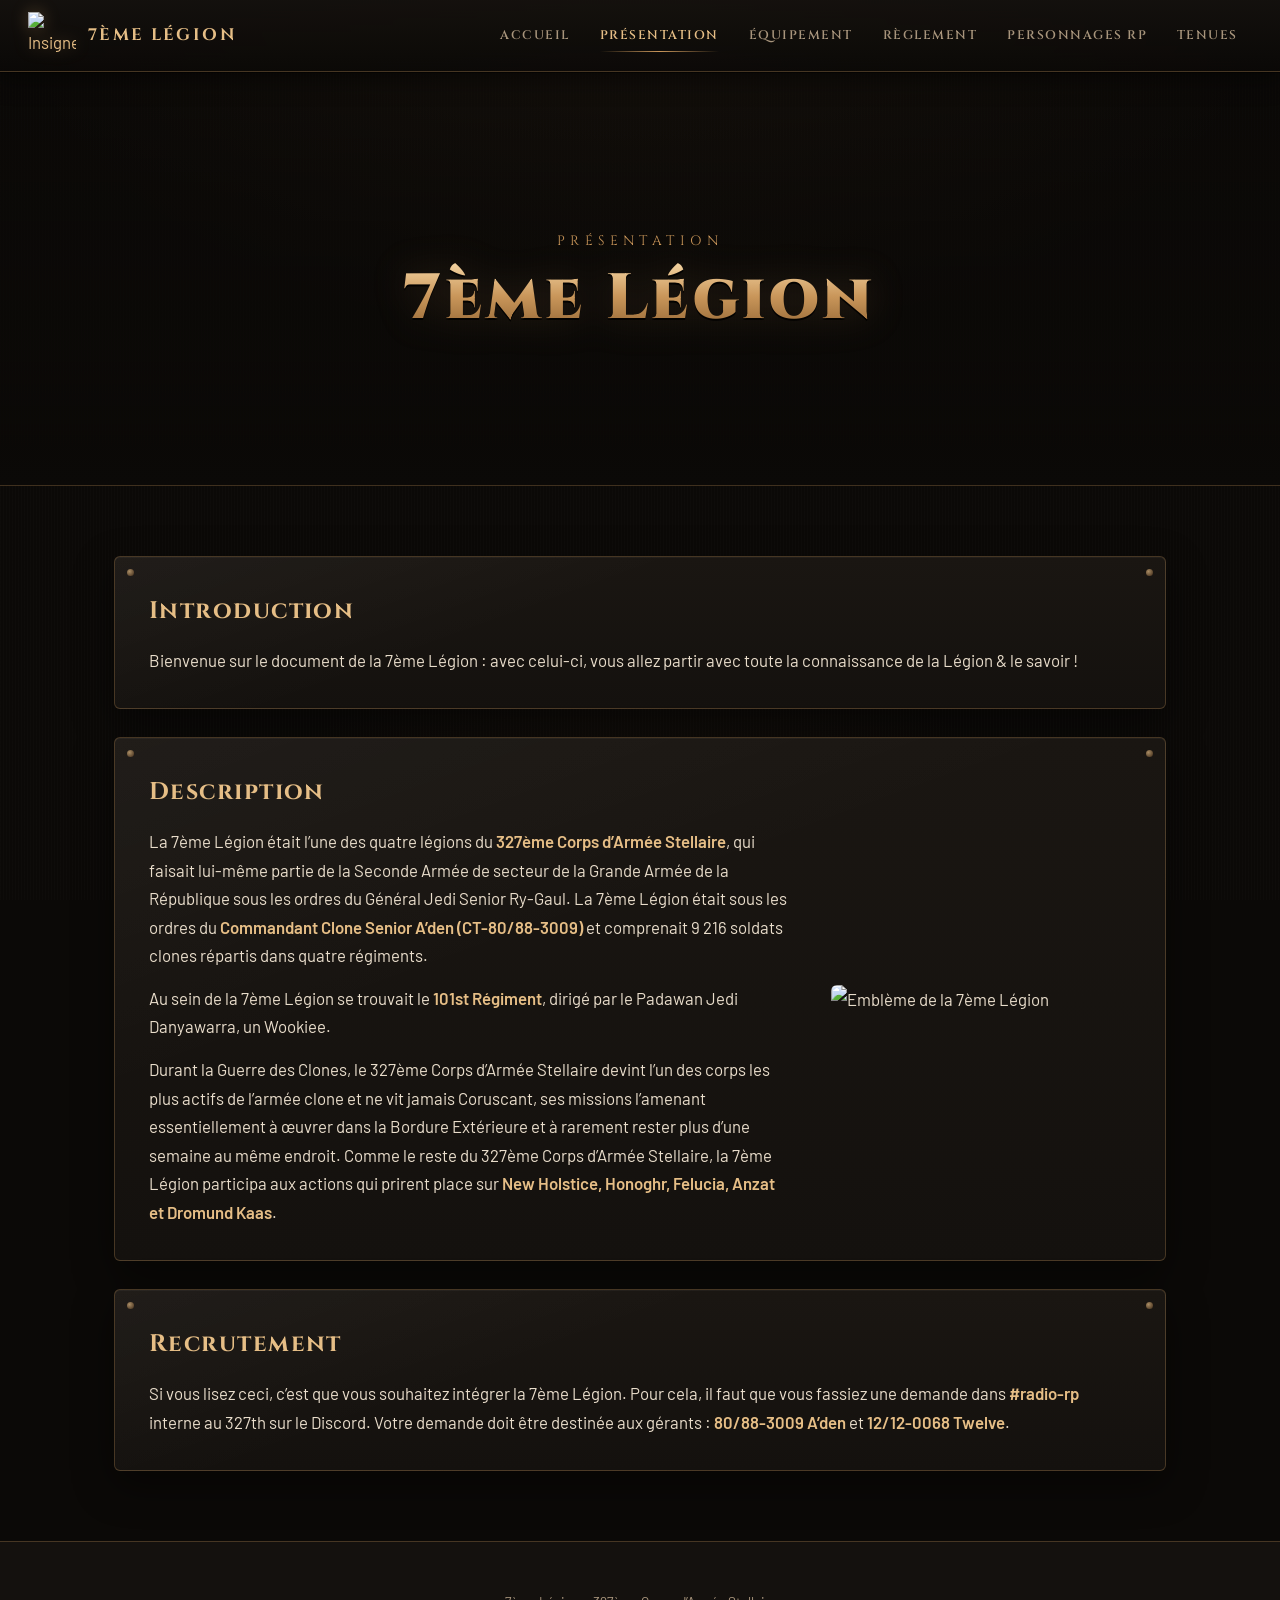
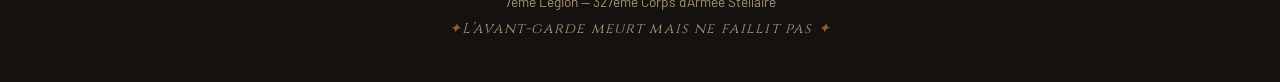
==== presentation.html @ 71ca040e "Add files via upload" ====
<!DOCTYPE html>
<html lang="fr">
<head>
  <meta charset="UTF-8">
  <meta name="viewport" content="width=device-width, initial-scale=1.0">
  <title>7ème Légion — Présentation</title>
  <meta name="description" content="Site officiel de la 7ème Légion du 327ème Corps d’Armée Stellaire — L’avant-garde meurt mais ne faillit pas.">
  <meta property="og:title" content="7ème Légion">
  <meta property="og:image" content="https://i.imgur.com/jCgu0c6.png">
  <meta name="theme-color" content="#0B0907">
  <link rel="icon" type="image/png" href="https://i.imgur.com/jCgu0c6.png">
  <link rel="apple-touch-icon" href="https://i.imgur.com/jCgu0c6.png">
  <link rel="preconnect" href="https://fonts.googleapis.com">
  <link rel="preconnect" href="https://fonts.gstatic.com" crossorigin>
  <link href="https://fonts.googleapis.com/css2?family=Cinzel:wght@400;600;700;900&family=Barlow:ital,wght@0,400;0,500;0,600;1,400&display=swap" rel="stylesheet">
  <link rel="stylesheet" href="assets/css/style.css">
</head>
<body>
  <header class="nav">
    <a class="nav-brand" href="index.html">
      <img src="https://i.imgur.com/jCgu0c6.png" alt="Insigne de la 7ème Légion">
      <span>7ÈME LÉGION</span>
    </a>
    <button class="nav-toggle" aria-label="Ouvrir le menu" aria-expanded="false">☰</button>
    <ul class="nav-links">
      <li><a href="index.html">Accueil</a></li>
      <li><a href="presentation.html" class="active">Présentation</a></li>
      <li><a href="equipement.html">Équipement</a></li>
      <li><a href="reglement.html">Règlement</a></li>
      <li><a href="personnages.html">Personnages RP</a></li>
      <li><a href="https://lucasmasure.github.io/site327th/tenues.html">Tenues</a></li>
    </ul>
  </header>

  <main>
    <section class="hero">
      <div class="hero-inner">
        <p class="hero-kicker">Présentation</p>
        <h1 class="engraved">7ème Légion</h1>
      </div>
    </section>

    <section class="container">
      <article class="plate reveal">
        <h2>Introduction</h2>
        <p>Bienvenue sur le document de la 7ème Légion : avec celui-ci, vous allez partir avec toute la connaissance de la Légion &amp; le savoir&nbsp;!</p>
      </article>

      <article class="plate reveal">
        <div class="split">
          <div>
            <h2>Description</h2>
            <p>La 7ème Légion était l’une des quatre légions du <strong>327ème Corps d’Armée Stellaire</strong>, qui faisait lui-même partie de la Seconde Armée de secteur de la Grande Armée de la République sous les ordres du Général Jedi Senior Ry-Gaul. La 7ème Légion était sous les ordres du <strong>Commandant Clone Senior A’den (CT-80/88-3009)</strong> et comprenait 9&nbsp;216 soldats clones répartis dans quatre régiments.</p>
            <p>Au sein de la 7ème Légion se trouvait le <strong>101st Régiment</strong>, dirigé par le Padawan Jedi Danyawarra, un Wookiee.</p>
            <p>Durant la Guerre des Clones, le 327ème Corps d’Armée Stellaire devint l’un des corps les plus actifs de l’armée clone et ne vit jamais Coruscant, ses missions l’amenant essentiellement à œuvrer dans la Bordure Extérieure et à rarement rester plus d’une semaine au même endroit. Comme le reste du 327ème Corps d’Armée Stellaire, la 7ème Légion participa aux actions qui prirent place sur <strong>New Holstice, Honoghr, Felucia, Anzat et Dromund Kaas</strong>.</p>
          </div>
          <img src="https://i.imgur.com/jCgu0c6.png" alt="Emblème de la 7ème Légion">
        </div>
      </article>

      <article class="plate reveal">
        <h2>Recrutement</h2>
        <p>Si vous lisez ceci, c’est que vous souhaitez intégrer la 7ème Légion. Pour cela, il faut que vous fassiez une demande dans <strong>#radio-rp</strong> interne au 327th sur le Discord. Votre demande doit être destinée aux gérants&nbsp;: <strong>80/88-3009 A’den</strong> et <strong>12/12-0068 Twelve</strong>.</p>
      </article>
    </section>
  </main>

  <footer class="footer">
    <img src="https://i.imgur.com/jCgu0c6.png" alt="">
    <div>7ème Légion — 327ème Corps d’Armée Stellaire</div>
    <p class="motto">L’avant-garde meurt mais ne faillit pas</p>
  </footer>

  <script src="assets/js/main.js"></script>
</body>
</html>
---- assets/css/style.css ----
/* =========================================================
   7eme Legion - theme "bronze grave" inspire de l'insigne
   ========================================================= */

*, *::before, *::after { box-sizing: border-box; margin: 0; padding: 0; }

:root {
  --bronze:        #C9965A;
  --bronze-light:  #E6BE86;
  --bronze-dark:   #8A5E2E;
  --bronze-deep:   #4A3018;
  --bg:            #0B0907;
  --bg-mid:        #14110E;
  --card:          #1A1612;
  --text:          #E9DDCB;
  --text-dim:      #A8957C;
  --line:          rgba(201, 150, 90, 0.28);
  --nav-h:         72px;
  --radius:        6px;
  --serif:         "Cinzel", "Trajan Pro", Georgia, serif;
  --sans:          "Barlow", "Segoe UI", sans-serif;
}

html { scroll-behavior: smooth; }

body {
  background: var(--bg);
  color: var(--text);
  font-family: var(--sans);
  font-size: 1.05rem;
  line-height: 1.7;
  min-height: 100vh;
  overflow-x: hidden;
  display: flex;
  flex-direction: column;
}

/* Texture metal brosse + halo bronze */
body::before {
  content: "";
  position: fixed;
  inset: 0;
  z-index: -1;
  background:
    radial-gradient(ellipse 70% 55% at 50% 0%, rgba(201,150,90,0.10) 0%, transparent 70%),
    radial-gradient(ellipse 50% 40% at 50% 100%, rgba(138,94,46,0.10) 0%, transparent 70%),
    repeating-linear-gradient(90deg, rgba(255,255,255,0.012) 0 1px, transparent 1px 3px),
    var(--bg);
  pointer-events: none;
}

img { max-width: 100%; display: block; }
a { color: var(--bronze-light); }

/* --- NAVIGATION --- */
.nav {
  position: sticky;
  top: 0;
  z-index: 100;
  height: var(--nav-h);
  display: flex;
  align-items: center;
  gap: 8px;
  padding: 0 28px;
  background: linear-gradient(180deg, rgba(20,17,14,0.96), rgba(11,9,7,0.92));
  backdrop-filter: blur(10px);
  border-bottom: 1px solid var(--line);
  box-shadow: 0 1px 0 rgba(0,0,0,0.6), 0 8px 24px rgba(0,0,0,0.45);
}
.nav-brand {
  display: flex;
  align-items: center;
  gap: 12px;
  margin-right: auto;
  text-decoration: none;
}
.nav-brand img {
  width: 48px;
  height: 48px;
  filter: drop-shadow(0 0 8px rgba(201,150,90,0.35));
  transition: transform .4s;
}
.nav-brand:hover img { transform: rotate(-8deg) scale(1.05); }
.nav-brand span {
  font-family: var(--serif);
  font-weight: 700;
  font-size: 1.05rem;
  letter-spacing: 0.14em;
  color: var(--bronze-light);
  white-space: nowrap;
}
.nav-links { display: flex; gap: 2px; list-style: none; }
.nav-links a {
  position: relative;
  display: block;
  padding: 8px 14px;
  font-family: var(--serif);
  font-size: 0.78rem;
  font-weight: 600;
  letter-spacing: 0.12em;
  text-transform: uppercase;
  text-decoration: none;
  color: var(--text-dim);
  transition: color .25s;
}
.nav-links a::after {
  content: "";
  position: absolute;
  left: 14px; right: 14px; bottom: 2px;
  height: 1px;
  background: linear-gradient(90deg, transparent, var(--bronze), transparent);
  transform: scaleX(0);
  transition: transform .25s;
}
.nav-links a:hover, .nav-links a.active { color: var(--bronze-light); }
.nav-links a:hover::after, .nav-links a.active::after { transform: scaleX(1); }
.nav-toggle {
  display: none;
  background: none;
  border: 1px solid var(--line);
  border-radius: var(--radius);
  color: var(--bronze-light);
  font-size: 1.4rem;
  width: 44px; height: 44px;
  cursor: pointer;
}

/* --- HERO --- */
.hero {
  position: relative;
  min-height: 46vh;
  display: flex;
  align-items: center;
  justify-content: center;
  text-align: center;
  padding: 80px 16px 70px;
  background:
    linear-gradient(180deg, rgba(11,9,7,0.55) 0%, rgba(11,9,7,0.78) 70%, var(--bg) 100%),
    url("https://i.imgur.com/BmYGkVz.png") center 30% / cover no-repeat;
  border-bottom: 1px solid var(--line);
}
.hero--home { min-height: calc(100vh - var(--nav-h)); }
.hero-inner { max-width: 900px; }
.hero-emblem {
  width: min(260px, 60vw);
  margin: 0 auto 28px;
  filter: drop-shadow(0 10px 30px rgba(0,0,0,0.8)) drop-shadow(0 0 30px rgba(201,150,90,0.25));
  animation: emblem-in 1.2s ease-out both;
}
@keyframes emblem-in {
  from { opacity: 0; transform: scale(.85) rotate(-10deg); }
  to   { opacity: 1; transform: none; }
}
.hero-kicker {
  font-family: var(--serif);
  font-size: 0.85rem;
  letter-spacing: 0.4em;
  text-transform: uppercase;
  color: var(--bronze);
  margin-bottom: 10px;
}
.engraved {
  font-family: var(--serif);
  font-weight: 900;
  letter-spacing: 0.06em;
  line-height: 1.15;
  background: linear-gradient(180deg, #F3D3A1 0%, var(--bronze) 45%, var(--bronze-dark) 100%);
  -webkit-background-clip: text;
  background-clip: text;
  color: transparent;
  filter: drop-shadow(0 2px 0 rgba(0,0,0,0.85)) drop-shadow(0 0 18px rgba(201,150,90,0.18));
}
.hero h1 { font-size: clamp(2rem, 6vw, 4rem); }
.motto {
  margin-top: 18px;
  font-family: var(--serif);
  font-style: italic;
  font-size: clamp(0.95rem, 2vw, 1.15rem);
  letter-spacing: 0.08em;
  color: var(--text-dim);
}
.motto::before, .motto::after { content: " \2726 "; color: var(--bronze-dark); }
.btn {
  display: inline-block;
  margin-top: 34px;
  padding: 12px 30px;
  font-family: var(--serif);
  font-weight: 700;
  font-size: 0.85rem;
  letter-spacing: 0.2em;
  text-transform: uppercase;
  text-decoration: none;
  color: #1a120a;
  background: linear-gradient(180deg, var(--bronze-light), var(--bronze) 50%, var(--bronze-dark));
  border: 1px solid #f0cf9c55;
  border-radius: 3px;
  box-shadow: inset 0 1px 0 rgba(255,255,255,0.35), 0 6px 18px rgba(0,0,0,0.5);
  transition: transform .2s, filter .2s;
}
.btn:hover { transform: translateY(-2px); filter: brightness(1.1); }

/* --- CONTENU --- */
main { flex: 1; }
.container { width: 100%; max-width: 1100px; margin: 0 auto; padding: 70px 24px; }
.section-title { text-align: center; font-size: clamp(1.6rem, 3.5vw, 2.4rem); margin-bottom: 8px; }
.divider { display: flex; align-items: center; justify-content: center; gap: 14px; margin: 0 auto 46px; color: var(--bronze); }
.divider::before, .divider::after { content: ""; width: 90px; height: 1px; background: linear-gradient(90deg, transparent, var(--bronze)); }
.divider::after { transform: scaleX(-1); }
.divider span { font-size: 0.8rem; }

/* Plaque de metal (carte) */
.plate {
  position: relative;
  background:
    linear-gradient(160deg, rgba(255,255,255,0.03), transparent 40%),
    linear-gradient(180deg, var(--card), var(--bg-mid));
  border: 1px solid var(--line);
  border-radius: var(--radius);
  padding: 34px;
  box-shadow: inset 0 1px 0 rgba(255,255,255,0.04), 0 14px 40px rgba(0,0,0,0.45);
}
.plate + .plate { margin-top: 28px; }
.plate h2, .plate h3 { font-family: var(--serif); color: var(--bronze-light); letter-spacing: 0.06em; margin-bottom: 14px; }
.plate h2 { font-size: 1.5rem; }
.plate h3 { font-size: 1.2rem; }
.plate p + p { margin-top: 14px; }
.plate strong { color: var(--bronze-light); font-weight: 600; }
/* Rivets decoratifs */
.plate::before, .plate::after {
  content: ""; position: absolute; top: 12px; width: 7px; height: 7px; border-radius: 50%;
  background: radial-gradient(circle at 35% 35%, var(--bronze-light), var(--bronze-deep)); opacity: .7;
}
.plate::before { left: 12px; }
.plate::after  { right: 12px; }

.split { display: grid; grid-template-columns: 1fr 300px; gap: 40px; align-items: center; }
.split img { border-radius: var(--radius); }

/* Cartes accueil */
.cards { display: grid; grid-template-columns: repeat(auto-fit, minmax(230px, 1fr)); gap: 22px; }
.cards .plate + .plate, .gear-grid .plate + .plate, .uniform-grid .plate + .plate { margin-top: 0; }
.card { display: flex; flex-direction: column; gap: 8px; padding: 28px 24px; text-decoration: none; color: var(--text); transition: transform .25s, border-color .25s; }
.card:hover { transform: translateY(-4px); border-color: rgba(201,150,90,0.6); }
.card .icon { font-size: 1.8rem; }
.card h3 { margin: 0; }
.card p { color: var(--text-dim); font-size: 0.95rem; }

/* --- EQUIPEMENT --- */
.gear-grid { display: grid; grid-template-columns: repeat(auto-fit, minmax(320px, 1fr)); gap: 26px; }
.gear { padding: 0; overflow: hidden; display: flex; flex-direction: column; }
.gear-img {
  height: 220px; display: flex; align-items: center; justify-content: center; padding: 20px;
  background: radial-gradient(ellipse at center, rgba(201,150,90,0.12), transparent 70%), #0e0c0a;
  border-bottom: 1px solid var(--line);
}
.gear-img img { max-height: 100%; object-fit: contain; filter: drop-shadow(0 8px 14px rgba(0,0,0,0.7)); }
.gear-body { padding: 24px 26px 28px; }

/* --- REGLEMENT --- */
.rule-nav { display: flex; flex-wrap: wrap; justify-content: center; gap: 10px; margin-bottom: 40px; }
.rule-nav a {
  padding: 6px 14px; border: 1px solid var(--line); border-radius: 999px;
  font-family: var(--serif); font-size: 0.8rem; letter-spacing: 0.06em;
  text-decoration: none; color: var(--text-dim); transition: color .2s, border-color .2s, background .2s;
}
.rule-nav a:hover { color: var(--bronze-light); border-color: var(--bronze); background: rgba(201,150,90,0.08); }
.rule-chapter { scroll-margin-top: calc(var(--nav-h) + 20px); }
.rule-chapter h2 { display: flex; align-items: center; gap: 14px; }
.rule-chapter h2 .num {
  display: inline-flex; align-items: center; justify-content: center; flex: none;
  width: 42px; height: 42px; border-radius: 50%; font-size: 1.1rem; color: #1a120a;
  background: radial-gradient(circle at 35% 30%, var(--bronze-light), var(--bronze) 55%, var(--bronze-dark));
  box-shadow: inset 0 -2px 4px rgba(0,0,0,0.4), 0 2px 6px rgba(0,0,0,0.6);
}
.rules { list-style: none; }
.rules li { display: grid; grid-template-columns: 52px 1fr; gap: 10px; padding: 12px 0; border-top: 1px dashed rgba(201,150,90,0.15); }
.rules li:first-child { border-top: none; }
.rules .ref { font-family: var(--serif); font-weight: 700; color: var(--bronze); }

/* --- PERSONNAGES RP --- */
.character { display: grid; grid-template-columns: 300px 1fr; gap: 40px; align-items: start; }
.character-portrait {
  position: sticky; top: calc(var(--nav-h) + 24px);
  border: 1px solid var(--line); border-radius: var(--radius); overflow: hidden; background: #0e0c0a;
}
.character-portrait img { width: 100%; }
.matricule { font-family: var(--serif); font-size: 0.85rem; letter-spacing: 0.25em; color: var(--bronze); margin-bottom: 4px; }
.facts { list-style: none; margin: 18px 0; }
.facts li { padding: 10px 0; border-top: 1px dashed rgba(201,150,90,0.15); }
.facts li:first-child { border-top: none; }

/* --- TENUES --- */
.uniform-grid { display: grid; grid-template-columns: repeat(auto-fill, minmax(200px, 1fr)); gap: 22px; }
.uniform { padding: 0; overflow: hidden; cursor: pointer; text-align: left; font: inherit; color: inherit; transition: transform .25s, border-color .25s; }
.uniform:hover, .uniform:focus-visible { transform: translateY(-4px); border-color: rgba(201,150,90,0.6); outline: none; }
.uniform-img {
  aspect-ratio: 3 / 4; display: flex; align-items: center; justify-content: center;
  background: radial-gradient(ellipse at center, rgba(201,150,90,0.12), transparent 70%), #0e0c0a;
  border-bottom: 1px solid var(--line);
}
.uniform-img img { width: 100%; height: 100%; object-fit: contain; }
.uniform-img.missing img { width: 55%; height: auto; opacity: .18; }
.uniform-body { padding: 14px 16px 18px; }
.uniform-body .grade { font-family: var(--serif); font-weight: 700; color: var(--bronze-light); letter-spacing: .06em; }
.uniform-body .sub { font-size: .85rem; color: var(--text-dim); }

/* Modale */
.modal {
  position: fixed; inset: 0; z-index: 300; display: none; align-items: center; justify-content: center;
  padding: 20px; background: rgba(5,4,3,0.82); backdrop-filter: blur(6px);
}
.modal.open { display: flex; }
.modal-box { width: 100%; max-width: 820px; max-height: 90vh; overflow: auto; display: grid; grid-template-columns: 280px 1fr; gap: 28px; padding: 30px; }
.modal-close {
  position: absolute; top: 12px; right: 14px; width: 36px; height: 36px; border-radius: 50%;
  border: 1px solid var(--line); background: var(--bg); color: var(--bronze-light);
  font-size: 1rem; cursor: pointer; z-index: 2;
}
.modal-close:hover { border-color: var(--bronze); }
.modal-img { border-radius: var(--radius); overflow: hidden; background: #0e0c0a; }
.modal-img.missing img { width: 60%; margin: 40px auto; opacity: .18; }
.modal-list { list-style: none; }
.modal-list li { padding: 7px 0 7px 22px; position: relative; border-top: 1px dashed rgba(201,150,90,0.15); }
.modal-list li:first-child { border-top: none; }
.modal-list li::before { content: "\25C6"; position: absolute; left: 0; color: var(--bronze); font-size: .7rem; top: 12px; }

/* --- FOOTER --- */
.footer { text-align: center; padding: 36px 16px 40px; border-top: 1px solid var(--line); background: var(--bg-mid); color: var(--text-dim); font-size: 0.85rem; }
.footer img { width: 54px; margin: 0 auto 12px; opacity: .85; }
.footer .motto { margin-top: 4px; font-size: .9rem; }

/* Apparition au scroll */
.reveal { opacity: 0; transform: translateY(24px); transition: opacity .7s ease, transform .7s ease; }
.reveal.visible { opacity: 1; transform: none; }

/* --- RESPONSIVE --- */
@media (max-width: 960px) {
  .nav-toggle { display: inline-flex; align-items: center; justify-content: center; }
  .nav-links {
    position: absolute; top: var(--nav-h); left: 0; right: 0; flex-direction: column;
    padding: 10px 16px 18px; background: rgba(11,9,7,0.98); border-bottom: 1px solid var(--line); display: none;
  }
  .nav-links.open { display: flex; }
  .nav-links a { padding: 12px 6px; }
  .split, .character, .modal-box { grid-template-columns: 1fr; }
  .split img { max-width: 280px; margin: 0 auto; }
  .character-portrait { position: static; max-width: 320px; margin: 0 auto; }
  .modal-img { max-width: 260px; margin: 0 auto; }
}
@media (max-width: 600px) {
  .nav { padding: 0 16px; }
  .nav-brand span { font-size: .9rem; }
  .container { padding: 50px 16px; }
  .plate { padding: 24px 20px; }
  .gear-grid { grid-template-columns: 1fr; }
  .uniform-grid { grid-template-columns: repeat(2, 1fr); gap: 14px; }
  .rules li { grid-template-columns: 40px 1fr; }
}
@media (prefers-reduced-motion: reduce) {
  * { animation: none !important; transition: none !important; }
  .reveal { opacity: 1; transform: none; }
}
/* Securite anti-debordement */
.character > *, .split > *, .modal-box > * { min-width: 0; }
h1, h2, h3 { overflow-wrap: break-word; }
/* Image Imgur avec beaucoup de marge transparente : on la cadre au plus pres */
.gear-img { overflow: hidden; }
.gear-img img.cover { width: 100%; height: 100%; max-height: none; object-fit: cover; }.gear-img:has(img.cover) { padding: 0; }
.gear-img img.cover { transform: scale(1.12); }
/* --- ACCUEIL : fond de bataille anime --- */
.hero--home { background: var(--bg); overflow: hidden; isolation: isolate; }
.hero--home > .hero-inner { position: relative; z-index: 5; }
.hero-bg {
  position: absolute;
  inset: -6%;
  z-index: 0;
  background: url("https://i.imgur.com/XVxySx8.png") center 40% / cover no-repeat;
  animation: hero-pan 38s ease-in-out infinite alternate, hero-shake 9s linear infinite;
  will-change: transform;
}
@keyframes hero-pan {
  0%   { transform: scale(1.00) translate(0, 0); }
  50%  { transform: scale(1.08) translate(-1.5%, -1%); }
  100% { transform: scale(1.04) translate(1.5%, 0.5%); }
}
/* Petite secousse d'explosion lointaine */
@keyframes hero-shake {
  0%, 88%, 100% { translate: 0 0; filter: brightness(1); }
  89% { translate: -3px 2px; filter: brightness(1.25); }
  90% { translate: 3px -2px; filter: brightness(1.15); }
  91% { translate: -2px 1px; filter: brightness(1.05); }
  92% { translate: 0 0; filter: brightness(1); }
}
/* Assombrissement pour garder le texte lisible */
.hero--home::after {
  content: "";
  position: absolute;
  inset: 0;
  z-index: 3;
  background:
    radial-gradient(ellipse 60% 55% at 50% 50%, rgba(11,9,7,0.55) 0%, rgba(11,9,7,0.25) 70%, transparent 100%),
    linear-gradient(180deg, rgba(11,9,7,0.35) 0%, rgba(11,9,7,0.15) 40%, rgba(11,9,7,0.6) 85%, var(--bg) 100%);
  pointer-events: none;
}
/* Lueur des flammes qui vacille */
.hero-fire {
  position: absolute;
  inset: 0;
  z-index: 1;
  background:
    radial-gradient(ellipse 30% 40% at 10% 35%, rgba(255,120,30,0.35), transparent 70%),
    radial-gradient(ellipse 28% 38% at 90% 32%, rgba(255,110,20,0.32), transparent 70%),
    radial-gradient(ellipse 60% 25% at 50% 100%, rgba(255,90,20,0.22), transparent 70%);
  mix-blend-mode: screen;
  animation: fire-flicker 3.2s ease-in-out infinite;
  pointer-events: none;
}
@keyframes fire-flicker {
  0%, 100% { opacity: .55; }
  20% { opacity: .9; }
  35% { opacity: .6; }
  55% { opacity: 1; }
  70% { opacity: .7; }
  85% { opacity: .95; }
}
/* Tirs de blaster */
.hero-bolts { position: absolute; inset: 0; z-index: 2; pointer-events: none; }
.hero-bolts span {
  position: absolute;
  width: 160px;
  height: 2px;
  border-radius: 2px;
  background: linear-gradient(90deg, transparent, rgba(255,90,40,0.9) 60%, #fff3e0);
  box-shadow: 0 0 8px 2px rgba(255,80,30,0.7);
  opacity: 0;
  animation: bolt 7s linear infinite;
}
.hero-bolts span:nth-child(1) { top: 18%; left: -10%; rotate: 14deg;  animation-delay: 0.5s; }
.hero-bolts span:nth-child(2) { top: 12%; left: 60%;  rotate: 168deg; animation-delay: 2.8s; animation-duration: 8s; }
.hero-bolts span:nth-child(3) { top: 30%; left: 5%;   rotate: 8deg;   animation-delay: 4.6s; animation-duration: 9s; }
.hero-bolts span:nth-child(4) { top: 22%; left: 75%;  rotate: 172deg; animation-delay: 6.1s; animation-duration: 6.5s; }
@keyframes bolt {
  0%   { opacity: 0; transform: translateX(0); }
  2%   { opacity: 1; }
  10%  { opacity: 1; transform: translateX(75vw); }
  11%, 100% { opacity: 0; transform: translateX(80vw); }
}
.hero-embers { position: absolute; inset: 0; width: 100%; height: 100%; z-index: 4; pointer-events: none; }
@media (prefers-reduced-motion: reduce) {
  .hero-bolts, .hero-embers { display: none; }
}
/* Fumee qui rampe au niveau des pieds des soldats */
.hero-smoke {
  position: absolute;
  left: 0; right: 0; bottom: 0;
  height: 42%;
  z-index: 2;
  pointer-events: none;
  overflow: hidden;
  -webkit-mask-image: linear-gradient(180deg, transparent 0%, #000 35%, #000 100%);
  mask-image: linear-gradient(180deg, transparent 0%, #000 35%, #000 100%);
}
.hero-smoke i {
  position: absolute;
  left: 0;
  bottom: -10%;
  width: 200%;
  height: 100%;
  background:
    radial-gradient(ellipse 9% 38% at 5% 70%,  rgba(190,180,170,0.55), transparent 70%),
    radial-gradient(ellipse 12% 45% at 18% 60%, rgba(160,150,140,0.45), transparent 70%),
    radial-gradient(ellipse 10% 35% at 31% 75%, rgba(200,190,180,0.5),  transparent 70%),
    radial-gradient(ellipse 13% 42% at 44% 62%, rgba(150,140,130,0.45), transparent 70%),
    radial-gradient(ellipse 9% 38% at 55% 70%,  rgba(190,180,170,0.55), transparent 70%),
    radial-gradient(ellipse 12% 45% at 68% 60%, rgba(160,150,140,0.45), transparent 70%),
    radial-gradient(ellipse 10% 35% at 81% 75%, rgba(200,190,180,0.5),  transparent 70%),
    radial-gradient(ellipse 13% 42% at 94% 62%, rgba(150,140,130,0.45), transparent 70%);
  filter: blur(18px);
  animation: smoke-drift 60s linear infinite;
}
.hero-smoke i:nth-child(2) {
  bottom: -20%;
  opacity: .7;
  transform: scaleY(1.3);
  animation-duration: 85s;
  animation-direction: reverse;
}
.hero-smoke i:nth-child(3) {
  bottom: -30%;
  opacity: .6;
  filter: blur(28px) sepia(.4);
  animation-duration: 45s;
}
@keyframes smoke-drift {
  from { translate: 0 0; }
  to   { translate: -50% 0; }
}.hero-smoke { z-index: 4; height: 38%; opacity: .75; }
/* --- CURSEURS PERSONNALISES (bronze) --- */
html, body {
  cursor: url("data:image/svg+xml,%3Csvg xmlns='http://www.w3.org/2000/svg' width='32' height='32' viewBox='0 0 32 32'%3E%3Cdefs%3E%3ClinearGradient id='g' x1='0' y1='0' x2='1' y2='1'%3E%3Cstop offset='0' stop-color='%23F3D3A1'/%3E%3Cstop offset='.5' stop-color='%23C9965A'/%3E%3Cstop offset='1' stop-color='%238A5E2E'/%3E%3C/linearGradient%3E%3C/defs%3E%3Cpath d='M3 2 L3 25 L9.5 19 L14 29 L18 27.2 L13.6 17.6 L22 17.6 Z' fill='url(%23g)' stroke='%231a120a' stroke-width='1.6' stroke-linejoin='round'/%3E%3Cpath d='M5.5 7 L5.5 19.5 L9.5 16 L16.5 16 Z' fill='none' stroke='%23F3D3A1' stroke-opacity='.45' stroke-width='.8'/%3E%3C/svg%3E") 3 2, auto;
}
a, button, .btn, .uniform, .card, .nav-toggle, .modal-close, [onclick], label, select, summary {
  cursor: url("data:image/svg+xml,%3Csvg xmlns='http://www.w3.org/2000/svg' width='32' height='32' viewBox='0 0 32 32'%3E%3Cg fill='none' stroke='%231a120a' stroke-width='4'%3E%3Ccircle cx='16' cy='16' r='9'/%3E%3Cpath d='M16 1v8M16 23v8M1 16h8M23 16h8'/%3E%3C/g%3E%3Cg fill='none' stroke='%23E6BE86' stroke-width='2'%3E%3Ccircle cx='16' cy='16' r='9'/%3E%3Cpath d='M16 1v8M16 23v8M1 16h8M23 16h8'/%3E%3C/g%3E%3Ccircle cx='16' cy='16' r='2.6' fill='%23ff6a2a' stroke='%231a120a' stroke-width='1'/%3E%3C/svg%3E") 16 16, pointer;
}
input, textarea, [contenteditable] { cursor: text; }
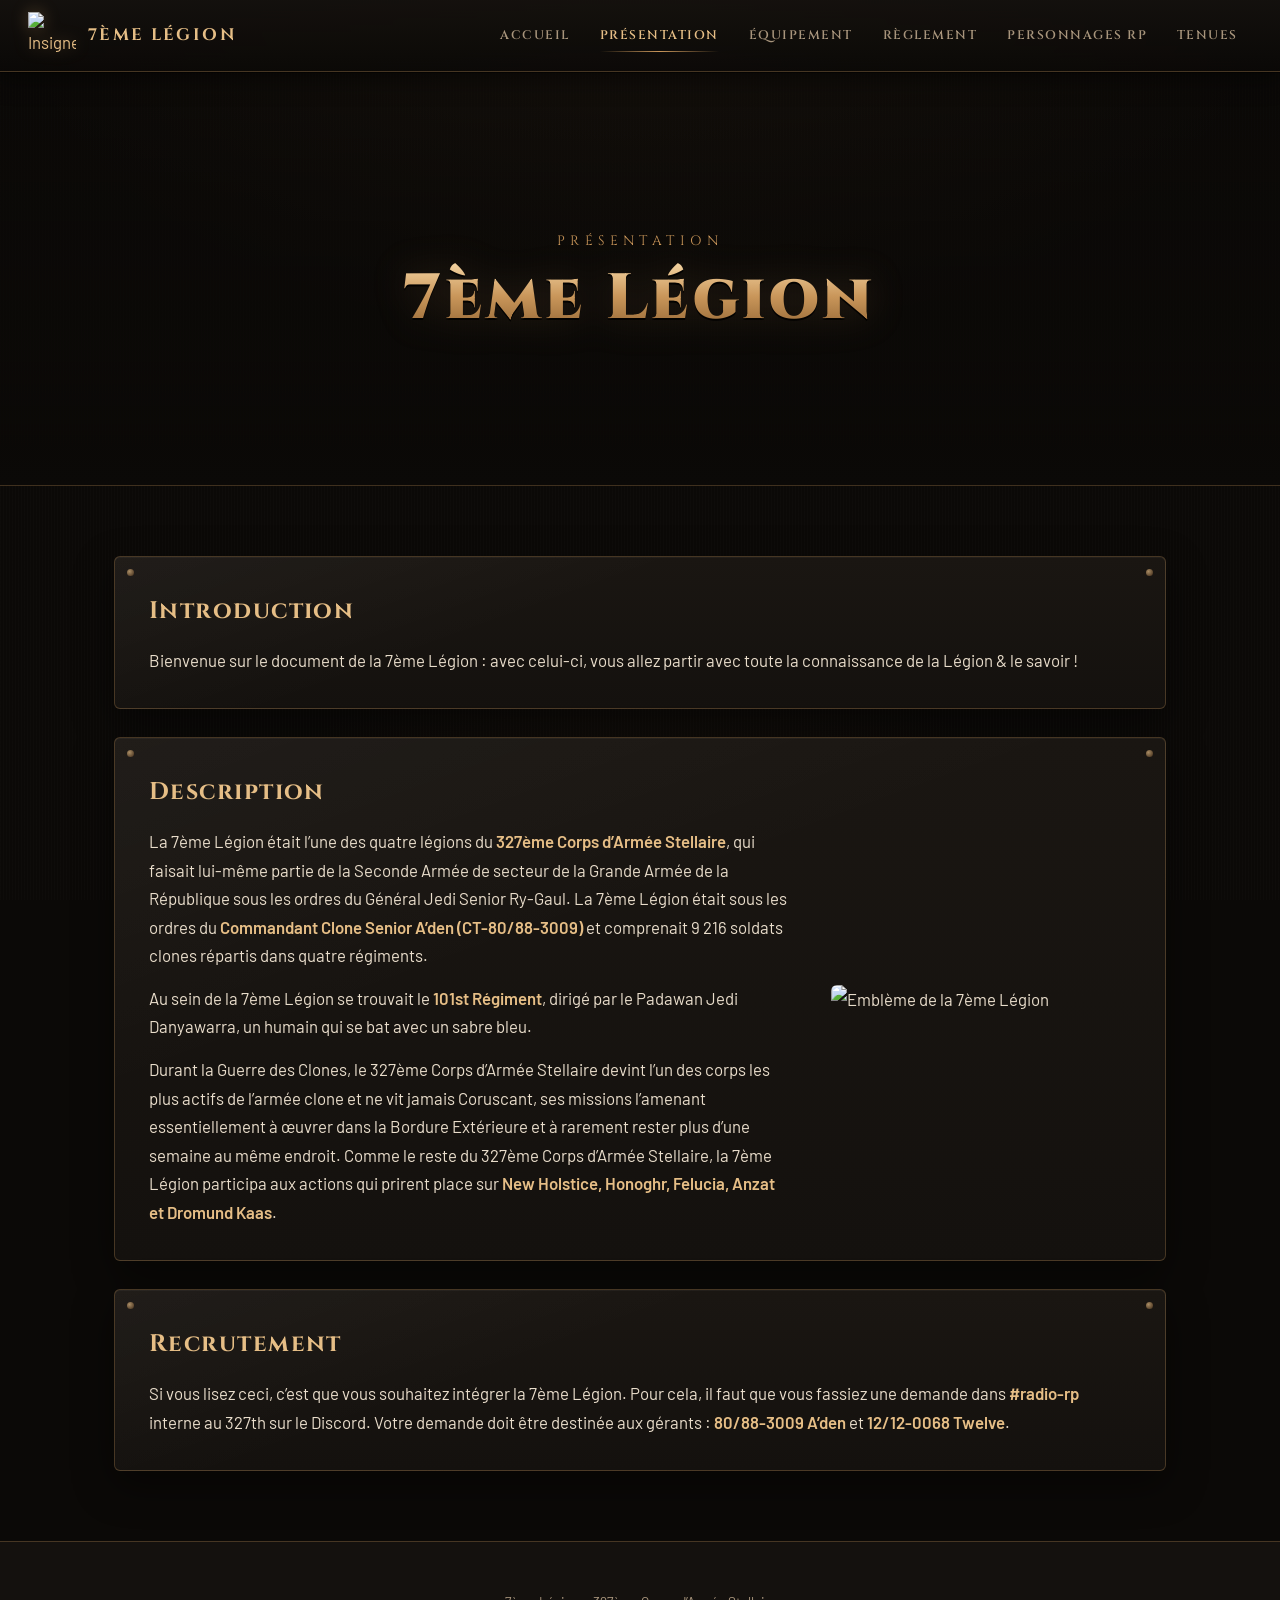
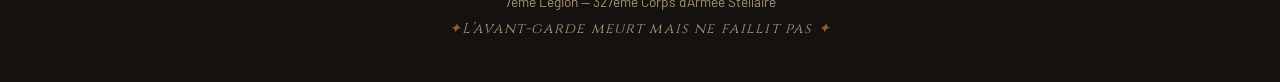
==== commit 0b8a4d81: "Add files via upload" ====
--- a/presentation.html
+++ b/presentation.html
@@ -51,7 +51,7 @@
           <div>
             <h2>Description</h2>
             <p>La 7ème Légion était l’une des quatre légions du <strong>327ème Corps d’Armée Stellaire</strong>, qui faisait lui-même partie de la Seconde Armée de secteur de la Grande Armée de la République sous les ordres du Général Jedi Senior Ry-Gaul. La 7ème Légion était sous les ordres du <strong>Commandant Clone Senior A’den (CT-80/88-3009)</strong> et comprenait 9&nbsp;216 soldats clones répartis dans quatre régiments.</p>
-            <p>Au sein de la 7ème Légion se trouvait le <strong>101st Régiment</strong>, dirigé par le Padawan Jedi Danyawarra, un Wookiee.</p>
+            <p>Au sein de la 7ème Légion se trouvait le <strong>101st Régiment</strong>, dirigé par le Padawan Jedi Danyawarra, un humain qui se bat avec un sabre bleu.</p>
             <p>Durant la Guerre des Clones, le 327ème Corps d’Armée Stellaire devint l’un des corps les plus actifs de l’armée clone et ne vit jamais Coruscant, ses missions l’amenant essentiellement à œuvrer dans la Bordure Extérieure et à rarement rester plus d’une semaine au même endroit. Comme le reste du 327ème Corps d’Armée Stellaire, la 7ème Légion participa aux actions qui prirent place sur <strong>New Holstice, Honoghr, Felucia, Anzat et Dromund Kaas</strong>.</p>
           </div>
           <img src="https://i.imgur.com/jCgu0c6.png" alt="Emblème de la 7ème Légion">
